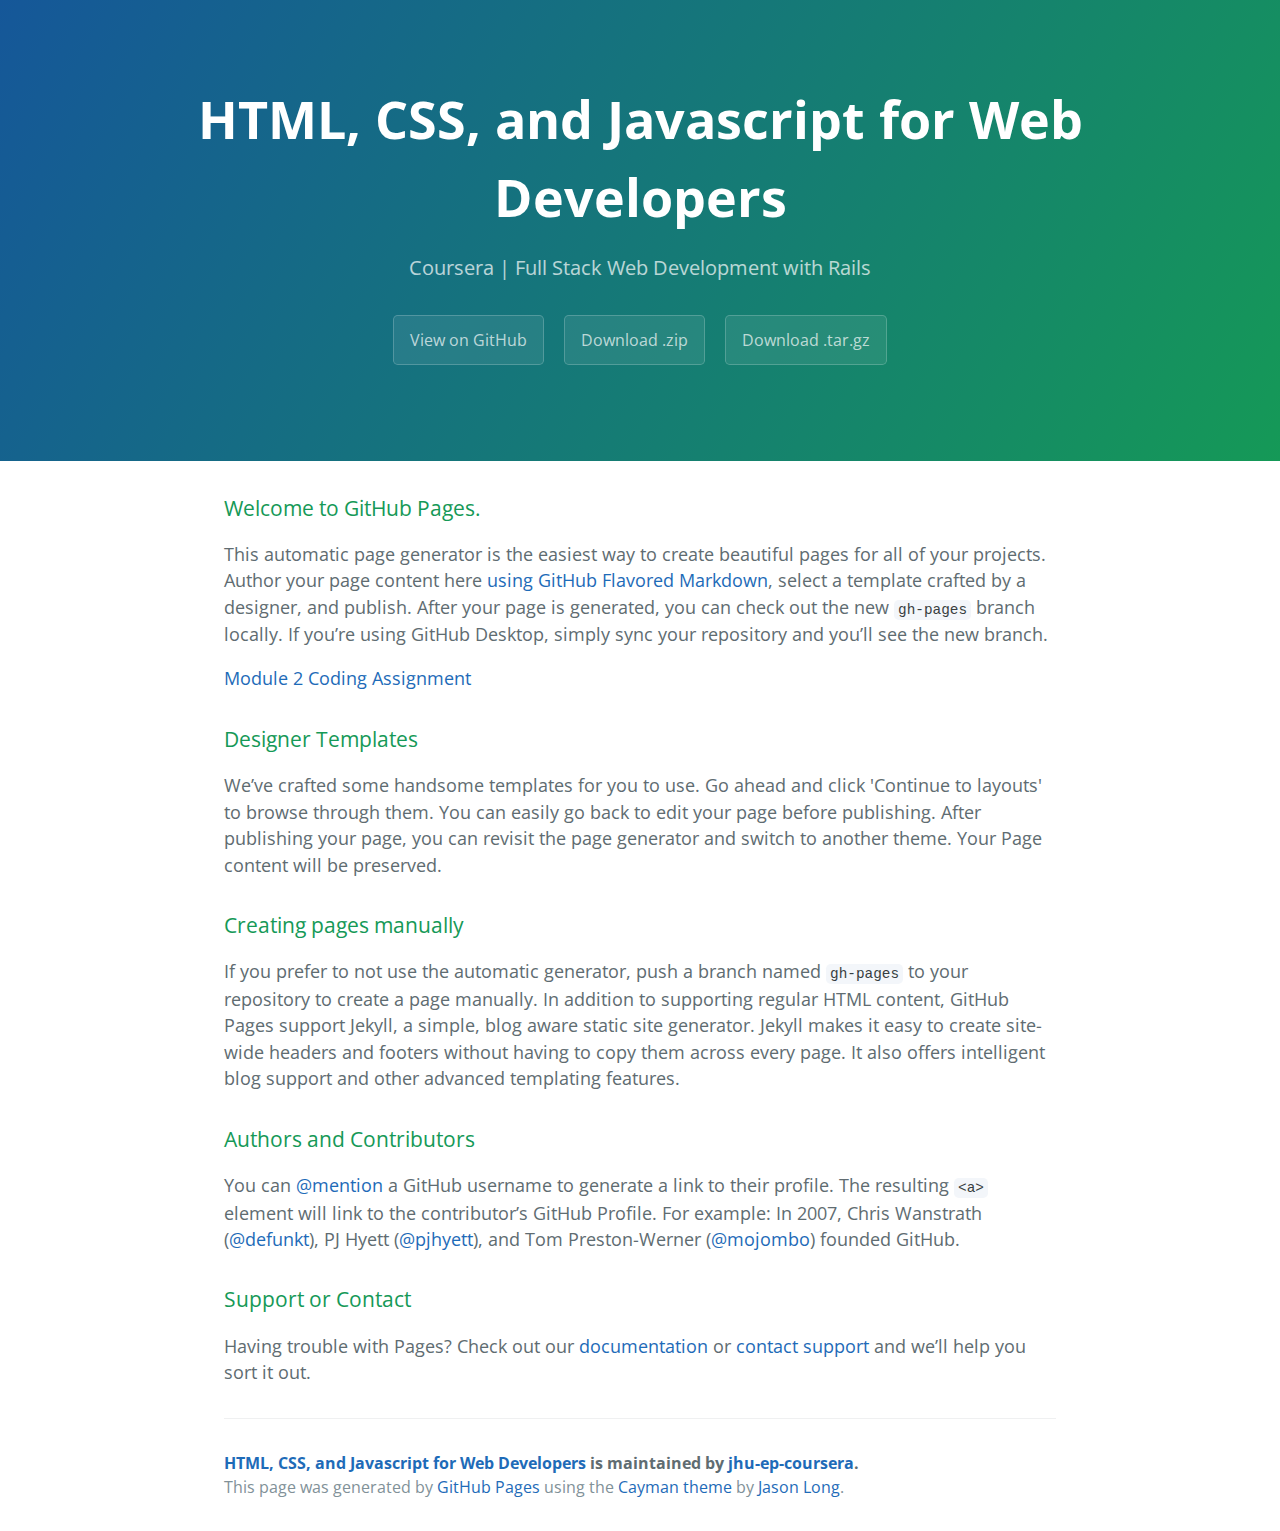
==== index.html @ 1c1452e3 "Add files via upload" ====
<!DOCTYPE html>
<html lang="en-us">
  <head>
    <meta charset="UTF-8">
    <title>HTML, CSS, and Javascript for Web Developers by jhu-ep-coursera</title>
    <meta name="viewport" content="width=device-width, initial-scale=1">
    <link rel="stylesheet" type="text/css" href="stylesheets/normalize.css" media="screen">
    <link href='https://fonts.googleapis.com/css?family=Open+Sans:400,700' rel='stylesheet' type='text/css'>
    <link rel="stylesheet" type="text/css" href="stylesheets/stylesheet.css" media="screen">
    <link rel="stylesheet" type="text/css" href="stylesheets/github-light.css" media="screen">
  </head>
  <body>
    <section class="page-header">
      <h1 class="project-name">HTML, CSS, and Javascript for Web Developers</h1>
      <h2 class="project-tagline">Coursera | Full Stack Web Development with Rails</h2>
      <a href="https://github.com/jhu-ep-coursera/fullstack-course4" class="btn">View on GitHub</a>
      <a href="https://github.com/jhu-ep-coursera/fullstack-course4/zipball/master" class="btn">Download .zip</a>
      <a href="https://github.com/jhu-ep-coursera/fullstack-course4/tarball/master" class="btn">Download .tar.gz</a>
    </section>

    <section class="main-content">
      <h3>
<a id="welcome-to-github-pages" class="anchor" href="#welcome-to-github-pages" aria-hidden="true"><span aria-hidden="true" class="octicon octicon-link"></span></a>Welcome to GitHub Pages.</h3>

<p>This automatic page generator is the easiest way to create beautiful pages for all of your projects. Author your page content here <a href="https://guides.github.com/features/mastering-markdown/">using GitHub Flavored Markdown</a>, select a template crafted by a designer, and publish. After your page is generated, you can check out the new <code>gh-pages</code> branch locally. If you’re using GitHub Desktop, simply sync your repository and you’ll see the new branch.</p>

<p><a href="assignment2">Module 2 Coding Assignment</a></p>

<h3>
<a id="designer-templates" class="anchor" href="#designer-templates" aria-hidden="true"><span aria-hidden="true" class="octicon octicon-link"></span></a>Designer Templates</h3>

<p>We’ve crafted some handsome templates for you to use. Go ahead and click 'Continue to layouts' to browse through them. You can easily go back to edit your page before publishing. After publishing your page, you can revisit the page generator and switch to another theme. Your Page content will be preserved.</p>

<h3>
<a id="creating-pages-manually" class="anchor" href="#creating-pages-manually" aria-hidden="true"><span aria-hidden="true" class="octicon octicon-link"></span></a>Creating pages manually</h3>

<p>If you prefer to not use the automatic generator, push a branch named <code>gh-pages</code> to your repository to create a page manually. In addition to supporting regular HTML content, GitHub Pages support Jekyll, a simple, blog aware static site generator. Jekyll makes it easy to create site-wide headers and footers without having to copy them across every page. It also offers intelligent blog support and other advanced templating features.</p>

<h3>
<a id="authors-and-contributors" class="anchor" href="#authors-and-contributors" aria-hidden="true"><span aria-hidden="true" class="octicon octicon-link"></span></a>Authors and Contributors</h3>

<p>You can <a href="https://help.github.com/articles/basic-writing-and-formatting-syntax/#mentioning-users-and-teams" class="user-mention">@mention</a> a GitHub username to generate a link to their profile. The resulting <code>&lt;a&gt;</code> element will link to the contributor’s GitHub Profile. For example: In 2007, Chris Wanstrath (<a href="https://github.com/defunkt" class="user-mention">@defunkt</a>), PJ Hyett (<a href="https://github.com/pjhyett" class="user-mention">@pjhyett</a>), and Tom Preston-Werner (<a href="https://github.com/mojombo" class="user-mention">@mojombo</a>) founded GitHub.</p>

<h3>
<a id="support-or-contact" class="anchor" href="#support-or-contact" aria-hidden="true"><span aria-hidden="true" class="octicon octicon-link"></span></a>Support or Contact</h3>

<p>Having trouble with Pages? Check out our <a href="https://help.github.com/pages">documentation</a> or <a href="https://github.com/contact">contact support</a> and we’ll help you sort it out.</p>

      <footer class="site-footer">
        <span class="site-footer-owner"><a href="https://github.com/jhu-ep-coursera/fullstack-course4">HTML, CSS, and Javascript for Web Developers</a> is maintained by <a href="https://github.com/jhu-ep-coursera">jhu-ep-coursera</a>.</span>

        <span class="site-footer-credits">This page was generated by <a href="https://pages.github.com">GitHub Pages</a> using the <a href="https://github.com/jasonlong/cayman-theme">Cayman theme</a> by <a href="https://twitter.com/jasonlong">Jason Long</a>.</span>
      </footer>

    </section>

  
  </body>
</html>
---- stylesheets/stylesheet.css ----
* {
  box-sizing: border-box; }

body {
  padding: 0;
  margin: 0;
  font-family: "Open Sans", "Helvetica Neue", Helvetica, Arial, sans-serif;
  font-size: 16px;
  line-height: 1.5;
  color: #606c71; }

a {
  color: #1e6bb8;
  text-decoration: none; }
  a:hover {
    text-decoration: underline; }

.btn {
  display: inline-block;
  margin-bottom: 1rem;
  color: rgba(255, 255, 255, 0.7);
  background-color: rgba(255, 255, 255, 0.08);
  border-color: rgba(255, 255, 255, 0.2);
  border-style: solid;
  border-width: 1px;
  border-radius: 0.3rem;
  transition: color 0.2s, background-color 0.2s, border-color 0.2s; }
  .btn + .btn {
    margin-left: 1rem; }

.btn:hover {
  color: rgba(255, 255, 255, 0.8);
  text-decoration: none;
  background-color: rgba(255, 255, 255, 0.2);
  border-color: rgba(255, 255, 255, 0.3); }

@media screen and (min-width: 64em) {
  .btn {
    padding: 0.75rem 1rem; } }

@media screen and (min-width: 42em) and (max-width: 64em) {
  .btn {
    padding: 0.6rem 0.9rem;
    font-size: 0.9rem; } }

@media screen and (max-width: 42em) {
  .btn {
    display: block;
    width: 100%;
    padding: 0.75rem;
    font-size: 0.9rem; }
    .btn + .btn {
      margin-top: 1rem;
      margin-left: 0; } }

.page-header {
  color: #fff;
  text-align: center;
  background-color: #159957;
  background-image: linear-gradient(120deg, #155799, #159957); }

@media screen and (min-width: 64em) {
  .page-header {
    padding: 5rem 6rem; } }

@media screen and (min-width: 42em) and (max-width: 64em) {
  .page-header {
    padding: 3rem 4rem; } }

@media screen and (max-width: 42em) {
  .page-header {
    padding: 2rem 1rem; } }

.project-name {
  margin-top: 0;
  margin-bottom: 0.1rem; }

@media screen and (min-width: 64em) {
  .project-name {
    font-size: 3.25rem; } }

@media screen and (min-width: 42em) and (max-width: 64em) {
  .project-name {
    font-size: 2.25rem; } }

@media screen and (max-width: 42em) {
  .project-name {
    font-size: 1.75rem; } }

.project-tagline {
  margin-bottom: 2rem;
  font-weight: normal;
  opacity: 0.7; }

@media screen and (min-width: 64em) {
  .project-tagline {
    font-size: 1.25rem; } }

@media screen and (min-width: 42em) and (max-width: 64em) {
  .project-tagline {
    font-size: 1.15rem; } }

@media screen and (max-width: 42em) {
  .project-tagline {
    font-size: 1rem; } }

.main-content :first-child {
  margin-top: 0; }
.main-content img {
  max-width: 100%; }
.main-content h1, .main-content h2, .main-content h3, .main-content h4, .main-content h5, .main-content h6 {
  margin-top: 2rem;
  margin-bottom: 1rem;
  font-weight: normal;
  color: #159957; }
.main-content p {
  margin-bottom: 1em; }
.main-content code {
  padding: 2px 4px;
  font-family: Consolas, "Liberation Mono", Menlo, Courier, monospace;
  font-size: 0.9rem;
  color: #383e41;
  background-color: #f3f6fa;
  border-radius: 0.3rem; }
.main-content pre {
  padding: 0.8rem;
  margin-top: 0;
  margin-bottom: 1rem;
  font: 1rem Consolas, "Liberation Mono", Menlo, Courier, monospace;
  color: #567482;
  word-wrap: normal;
  background-color: #f3f6fa;
  border: solid 1px #dce6f0;
  border-radius: 0.3rem; }
  .main-content pre > code {
    padding: 0;
    margin: 0;
    font-size: 0.9rem;
    color: #567482;
    word-break: normal;
    white-space: pre;
    background: transparent;
    border: 0; }
.main-content .highlight {
  margin-bottom: 1rem; }
  .main-content .highlight pre {
    margin-bottom: 0;
    word-break: normal; }
.main-content .highlight pre, .main-content pre {
  padding: 0.8rem;
  overflow: auto;
  font-size: 0.9rem;
  line-height: 1.45;
  border-radius: 0.3rem; }
.main-content pre code, .main-content pre tt {
  display: inline;
  max-width: initial;
  padding: 0;
  margin: 0;
  overflow: initial;
  line-height: inherit;
  word-wrap: normal;
  background-color: transparent;
  border: 0; }
  .main-content pre code:before, .main-content pre code:after, .main-content pre tt:before, .main-content pre tt:after {
    content: normal; }
.main-content ul, .main-content ol {
  margin-top: 0; }
.main-content blockquote {
  padding: 0 1rem;
  margin-left: 0;
  color: #819198;
  border-left: 0.3rem solid #dce6f0; }
  .main-content blockquote > :first-child {
    margin-top: 0; }
  .main-content blockquote > :last-child {
    margin-bottom: 0; }
.main-content table {
  display: block;
  width: 100%;
  overflow: auto;
  word-break: normal;
  word-break: keep-all; }
  .main-content table th {
    font-weight: bold; }
  .main-content table th, .main-content table td {
    padding: 0.5rem 1rem;
    border: 1px solid #e9ebec; }
.main-content dl {
  padding: 0; }
  .main-content dl dt {
    padding: 0;
    margin-top: 1rem;
    font-size: 1rem;
    font-weight: bold; }
  .main-content dl dd {
    padding: 0;
    margin-bottom: 1rem; }
.main-content hr {
  height: 2px;
  padding: 0;
  margin: 1rem 0;
  background-color: #eff0f1;
  border: 0; }

@media screen and (min-width: 64em) {
  .main-content {
    max-width: 64rem;
    padding: 2rem 6rem;
    margin: 0 auto;
    font-size: 1.1rem; } }

@media screen and (min-width: 42em) and (max-width: 64em) {
  .main-content {
    padding: 2rem 4rem;
    font-size: 1.1rem; } }

@media screen and (max-width: 42em) {
  .main-content {
    padding: 2rem 1rem;
    font-size: 1rem; } }

.site-footer {
  padding-top: 2rem;
  margin-top: 2rem;
  border-top: solid 1px #eff0f1; }

.site-footer-owner {
  display: block;
  font-weight: bold; }

.site-footer-credits {
  color: #819198; }

@media screen and (min-width: 64em) {
  .site-footer {
    font-size: 1rem; } }

@media screen and (min-width: 42em) and (max-width: 64em) {
  .site-footer {
    font-size: 1rem; } }

@media screen and (max-width: 42em) {
  .site-footer {
    font-size: 0.9rem; } }
---- stylesheets/github-light.css ----
/*
   Copyright 2014 GitHub Inc.

   Licensed under the Apache License, Version 2.0 (the "License");
   you may not use this file except in compliance with the License.
   You may obtain a copy of the License at

       http://www.apache.org/licenses/LICENSE-2.0

   Unless required by applicable law or agreed to in writing, software
   distributed under the License is distributed on an "AS IS" BASIS,
   WITHOUT WARRANTIES OR CONDITIONS OF ANY KIND, either express or implied.
   See the License for the specific language governing permissions and
   limitations under the License.

*/

.pl-c /* comment */ {
  color: #969896;
}

.pl-c1      /* constant, markup.raw, meta.diff.header, meta.module-reference, meta.property-name, support, support.constant, support.variable, variable.other.constant */,
.pl-s .pl-v /* string variable */ {
  color: #0086b3;
}

.pl-e  /* entity */,
.pl-en /* entity.name */ {
  color: #795da3;
}

.pl-s .pl-s1 /* string source */,
.pl-smi      /* storage.modifier.import, storage.modifier.package, storage.type.java, variable.other, variable.parameter.function */ {
  color: #333;
}

.pl-ent /* entity.name.tag */ {
  color: #63a35c;
}

.pl-k /* keyword, storage, storage.type */ {
  color: #a71d5d;
}

.pl-pds              /* punctuation.definition.string, string.regexp.character-class */,
.pl-s                /* string */,
.pl-s .pl-pse .pl-s1 /* string punctuation.section.embedded source */,
.pl-sr               /* string.regexp */,
.pl-sr .pl-cce       /* string.regexp constant.character.escape */,
.pl-sr .pl-sra       /* string.regexp string.regexp.arbitrary-repitition */,
.pl-sr .pl-sre       /* string.regexp source.ruby.embedded */ {
  color: #183691;
}

.pl-v /* variable */ {
  color: #ed6a43;
}

.pl-id /* invalid.deprecated */ {
  color: #b52a1d;
}

.pl-ii /* invalid.illegal */ {
  background-color: #b52a1d;
  color: #f8f8f8;
}

.pl-sr .pl-cce /* string.regexp constant.character.escape */ {
  color: #63a35c;
  font-weight: bold;
}

.pl-ml /* markup.list */ {
  color: #693a17;
}

.pl-mh        /* markup.heading */,
.pl-mh .pl-en /* markup.heading entity.name */,
.pl-ms        /* meta.separator */ {
  color: #1d3e81;
  font-weight: bold;
}

.pl-mq /* markup.quote */ {
  color: #008080;
}

.pl-mi /* markup.italic */ {
  color: #333;
  font-style: italic;
}

.pl-mb /* markup.bold */ {
  color: #333;
  font-weight: bold;
}

.pl-md /* markup.deleted, meta.diff.header.from-file */ {
  background-color: #ffecec;
  color: #bd2c00;
}

.pl-mi1 /* markup.inserted, meta.diff.header.to-file */ {
  background-color: #eaffea;
  color: #55a532;
}

.pl-mdr /* meta.diff.range */ {
  color: #795da3;
  font-weight: bold;
}

.pl-mo /* meta.output */ {
  color: #1d3e81;
}
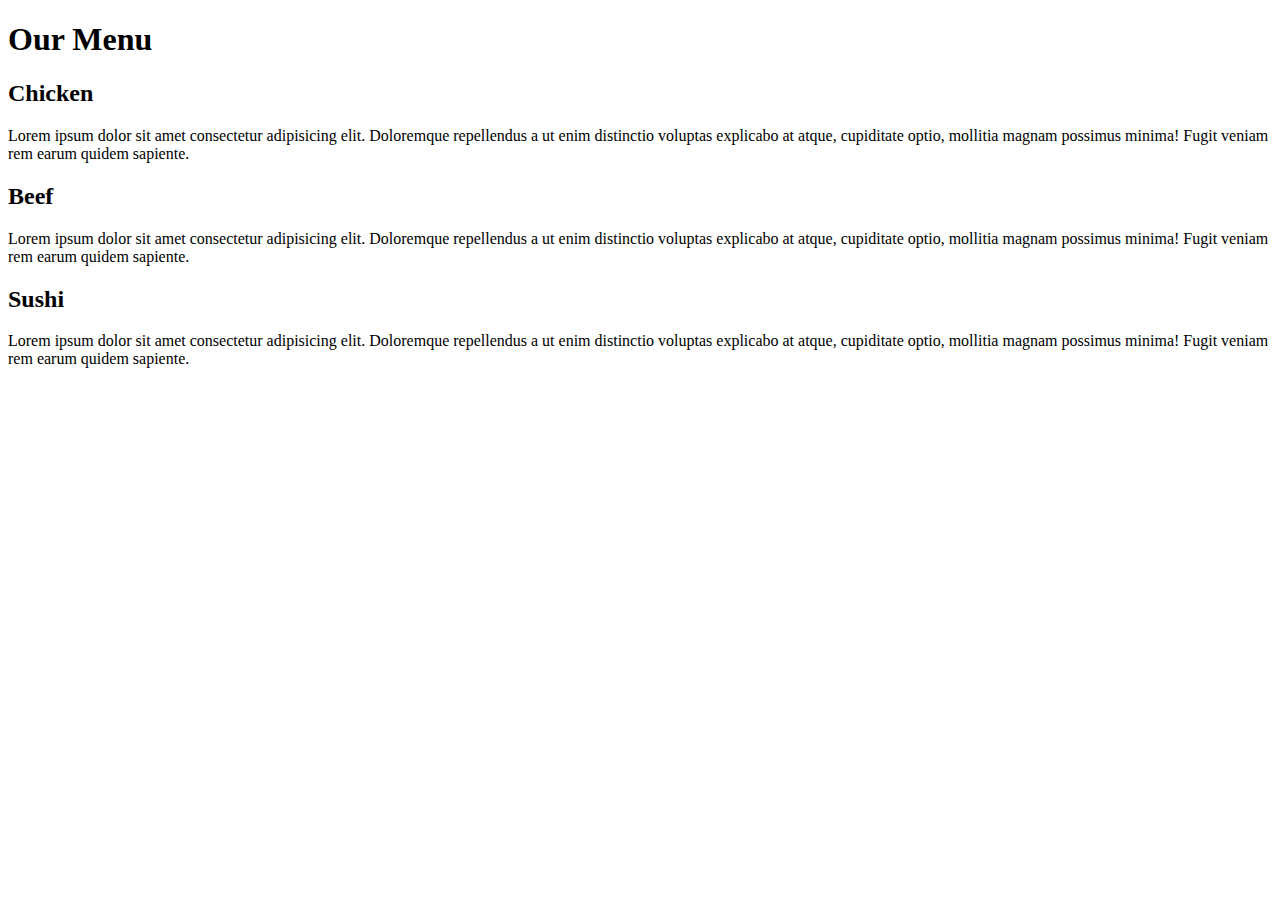
==== commit 99a57968: "Add files via upload" ====
--- a/index.html
+++ b/index.html
@@ -1,59 +1,36 @@
-<!DOCTYPE html>
-<html lang="en-us">
-  <head>
-    <meta charset="UTF-8">
-    <title>HTML, CSS, and Javascript for Web Developers by jhu-ep-coursera</title>
-    <meta name="viewport" content="width=device-width, initial-scale=1">
-    <link rel="stylesheet" type="text/css" href="stylesheets/normalize.css" media="screen">
-    <link href='https://fonts.googleapis.com/css?family=Open+Sans:400,700' rel='stylesheet' type='text/css'>
-    <link rel="stylesheet" type="text/css" href="stylesheets/stylesheet.css" media="screen">
-    <link rel="stylesheet" type="text/css" href="stylesheets/github-light.css" media="screen">
-  </head>
-  <body>
-    <section class="page-header">
-      <h1 class="project-name">HTML, CSS, and Javascript for Web Developers</h1>
-      <h2 class="project-tagline">Coursera | Full Stack Web Development with Rails</h2>
-      <a href="https://github.com/jhu-ep-coursera/fullstack-course4" class="btn">View on GitHub</a>
-      <a href="https://github.com/jhu-ep-coursera/fullstack-course4/zipball/master" class="btn">Download .zip</a>
-      <a href="https://github.com/jhu-ep-coursera/fullstack-course4/tarball/master" class="btn">Download .tar.gz</a>
-    </section>
-
-    <section class="main-content">
-      <h3>
-<a id="welcome-to-github-pages" class="anchor" href="#welcome-to-github-pages" aria-hidden="true"><span aria-hidden="true" class="octicon octicon-link"></span></a>Welcome to GitHub Pages.</h3>
-
-<p>This automatic page generator is the easiest way to create beautiful pages for all of your projects. Author your page content here <a href="https://guides.github.com/features/mastering-markdown/">using GitHub Flavored Markdown</a>, select a template crafted by a designer, and publish. After your page is generated, you can check out the new <code>gh-pages</code> branch locally. If you’re using GitHub Desktop, simply sync your repository and you’ll see the new branch.</p>
-
-<p><a href="assignment2">Module 2 Coding Assignment</a></p>
-
-<h3>
-<a id="designer-templates" class="anchor" href="#designer-templates" aria-hidden="true"><span aria-hidden="true" class="octicon octicon-link"></span></a>Designer Templates</h3>
-
-<p>We’ve crafted some handsome templates for you to use. Go ahead and click 'Continue to layouts' to browse through them. You can easily go back to edit your page before publishing. After publishing your page, you can revisit the page generator and switch to another theme. Your Page content will be preserved.</p>
-
-<h3>
-<a id="creating-pages-manually" class="anchor" href="#creating-pages-manually" aria-hidden="true"><span aria-hidden="true" class="octicon octicon-link"></span></a>Creating pages manually</h3>
-
-<p>If you prefer to not use the automatic generator, push a branch named <code>gh-pages</code> to your repository to create a page manually. In addition to supporting regular HTML content, GitHub Pages support Jekyll, a simple, blog aware static site generator. Jekyll makes it easy to create site-wide headers and footers without having to copy them across every page. It also offers intelligent blog support and other advanced templating features.</p>
-
-<h3>
-<a id="authors-and-contributors" class="anchor" href="#authors-and-contributors" aria-hidden="true"><span aria-hidden="true" class="octicon octicon-link"></span></a>Authors and Contributors</h3>
-
-<p>You can <a href="https://help.github.com/articles/basic-writing-and-formatting-syntax/#mentioning-users-and-teams" class="user-mention">@mention</a> a GitHub username to generate a link to their profile. The resulting <code>&lt;a&gt;</code> element will link to the contributor’s GitHub Profile. For example: In 2007, Chris Wanstrath (<a href="https://github.com/defunkt" class="user-mention">@defunkt</a>), PJ Hyett (<a href="https://github.com/pjhyett" class="user-mention">@pjhyett</a>), and Tom Preston-Werner (<a href="https://github.com/mojombo" class="user-mention">@mojombo</a>) founded GitHub.</p>
-
-<h3>
-<a id="support-or-contact" class="anchor" href="#support-or-contact" aria-hidden="true"><span aria-hidden="true" class="octicon octicon-link"></span></a>Support or Contact</h3>
-
-<p>Having trouble with Pages? Check out our <a href="https://help.github.com/pages">documentation</a> or <a href="https://github.com/contact">contact support</a> and we’ll help you sort it out.</p>
-
-      <footer class="site-footer">
-        <span class="site-footer-owner"><a href="https://github.com/jhu-ep-coursera/fullstack-course4">HTML, CSS, and Javascript for Web Developers</a> is maintained by <a href="https://github.com/jhu-ep-coursera">jhu-ep-coursera</a>.</span>
-
-        <span class="site-footer-credits">This page was generated by <a href="https://pages.github.com">GitHub Pages</a> using the <a href="https://github.com/jasonlong/cayman-theme">Cayman theme</a> by <a href="https://twitter.com/jasonlong">Jason Long</a>.</span>
-      </footer>
-
-    </section>
-
-  
-  </body>
-</html>
+<!DOCTYPE html>
+<html lang="en">
+    <head>
+        <meta charset="UTF-8">
+        <meta name="viewport" content="width=device-width, initial-scale=1.0">
+        <title>Assignment Solution for Module 2</title>
+        <link rel="stylesheet" href="css/styles.css">
+    </head>
+    <body>
+        <header>
+            <div>
+                <h1>Our Menu</h1>
+            </div>
+        </header>
+        <div class="row">    
+            <section class="col-lg-4 col-md-6 col-sm-11">
+                <div class="contnr">
+                    <h2 class="chicken">Chicken</h2>
+                    <p>Lorem ipsum dolor sit amet consectetur adipisicing elit. Doloremque repellendus a ut enim distinctio voluptas explicabo at atque, cupiditate optio, mollitia magnam possimus minima! Fugit veniam rem earum quidem sapiente.</p>
+                </div>
+            </section>
+            <section class="col-lg-4 col-md-6 col-sm-11">
+                <div class="contnr">
+                    <h2 class="beef">Beef</h2>
+                    <p>Lorem ipsum dolor sit amet consectetur adipisicing elit. Doloremque repellendus a ut enim distinctio voluptas explicabo at atque, cupiditate optio, mollitia magnam possimus minima! Fugit veniam rem earum quidem sapiente.</p>
+                </div>
+            </section>
+            <section class="col-lg-4 col-md-12 col-sm-11">
+                <div class="contnr">
+                    <h2 class="sushi">Sushi</h2>
+                    <p>Lorem ipsum dolor sit amet consectetur adipisicing elit. Doloremque repellendus a ut enim distinctio voluptas explicabo at atque, cupiditate optio, mollitia magnam possimus minima! Fugit veniam rem earum quidem sapiente.</p>
+                </div>    
+            </section>
+        </div>   
+    </body>
+</html>
